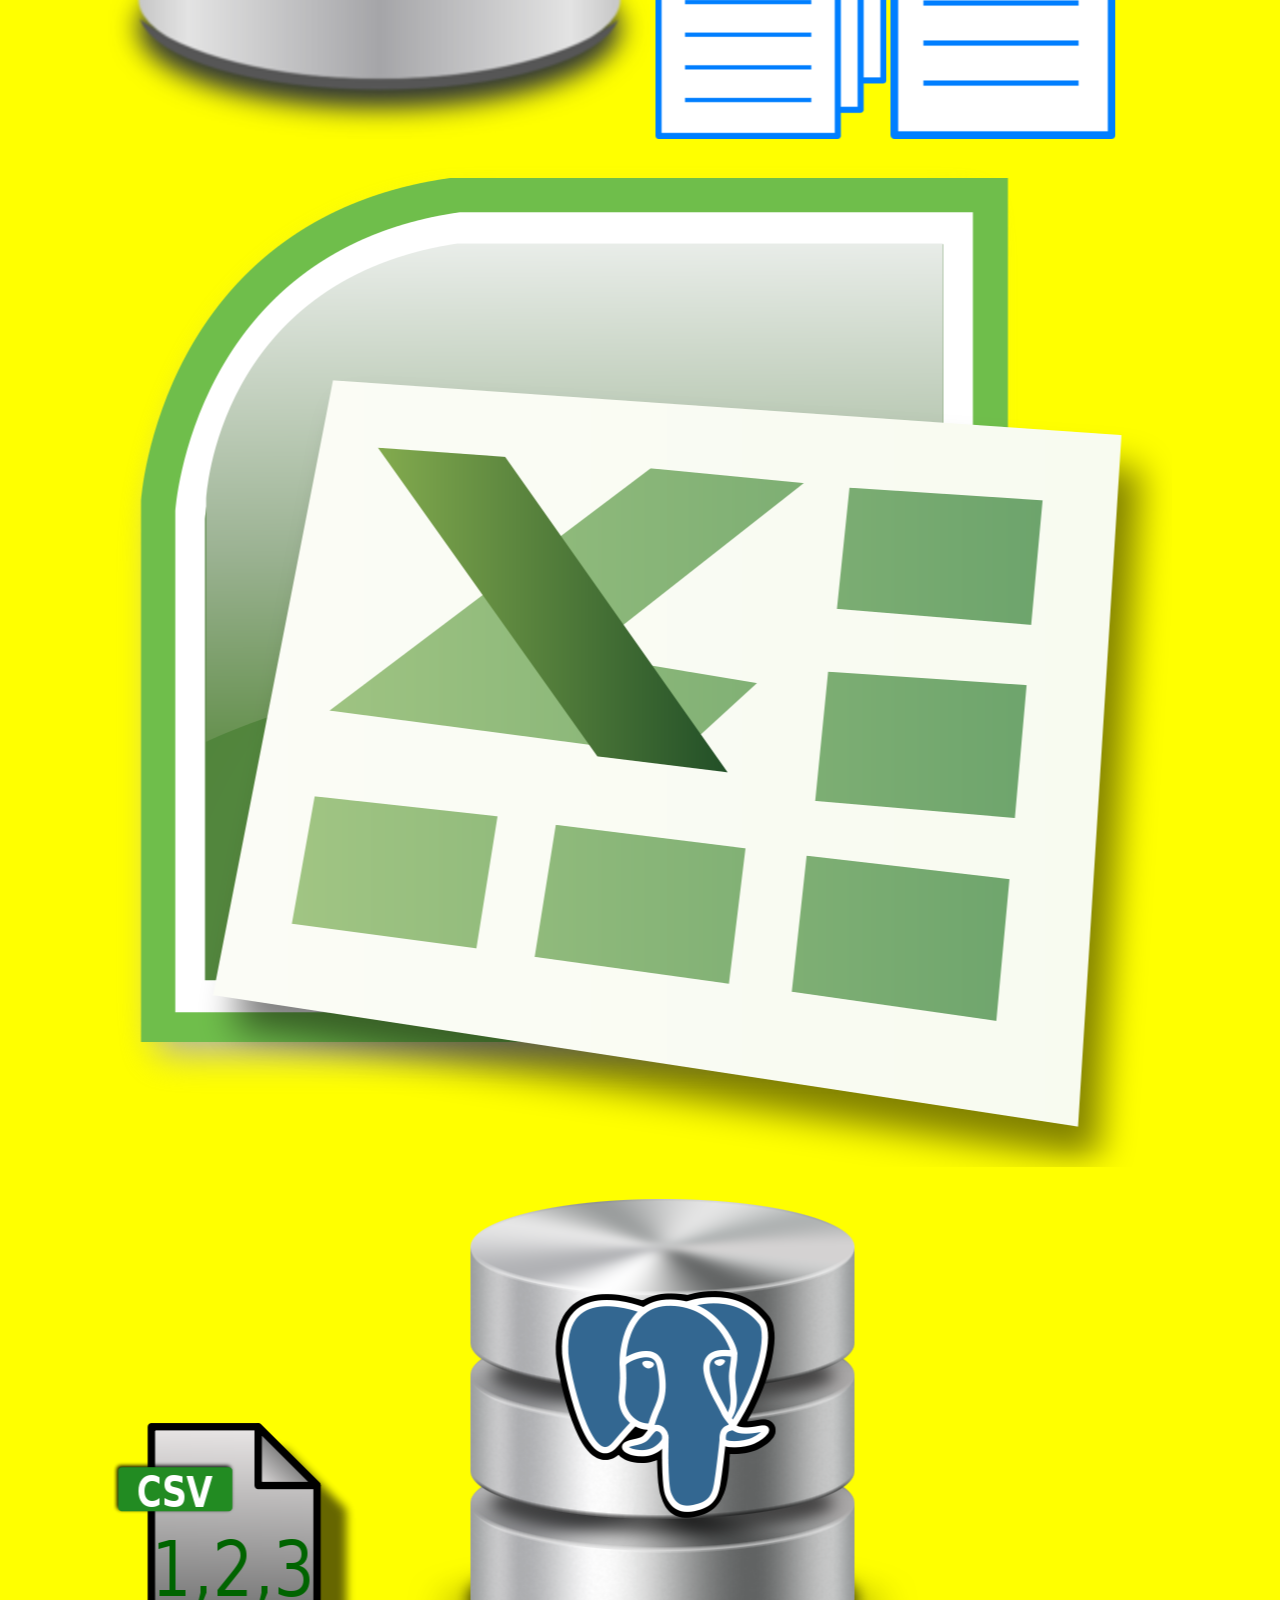
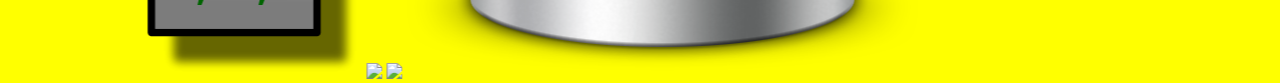
==== bi-presentation.html @ 2af7755d "Adding drilldown and drillup to API" ====
<html lang="en">
<head>
	<meta charset="utf-8" />
	<title>Business Intelligence</title>
	<link href="css/bi.css" rel="stylesheet" />
</head>
<body>
	<div id="impress">
		<div id="source" class="step" data-x="-1000" data-y="0">
			Place for All Sources
			<img src="images/backup-sql-server.png">
			<img src="images/database.png">
			<img src="images/doc.png">
			<img src="images/doc-md.png">
			<img src="images/excel.png">
			<img src="images/csv.png">
			<img src="images/mysql.png">
			<img src="images/oracle.png">
			<img src="images/postgres.png">

		</div>

			<div id="source-first" class="step" data-x="-1000" data-y="0" data-z="-1000" >Hola estoy dentro</div>
			<div id="source-second" class="step" data-x="-1000" data-y="0" data-z="-1000" >Hola estoy dentro</div>

		<div id="stage" class="step" data-x="0" data-y="0">
			Area Stage
		</div>
		<div id="dw" class="step" data-x="1000" data-y="0">
			Data Warehouse and Data Mart
		</div>
		<div id="report" class="step" data-x="2000" data-y="0">
			Dashboard and Reporting
		</div>
		<div id="overview" class="step" data-x="0" data-y="0" data-scale="5">
    </div>
	</div>

<script>
if ("ontouchstart" in document.documentElement) { 
    document.querySelector(".hint").innerHTML = "<p>Tap on the left or right to navigate</p>";
}
</script>
<script src="js/impress.js"></script>
<script>impress().init();</script>
</body>
</html>
---- css/bi.css ----
body{
	background-color: yellow; 
}
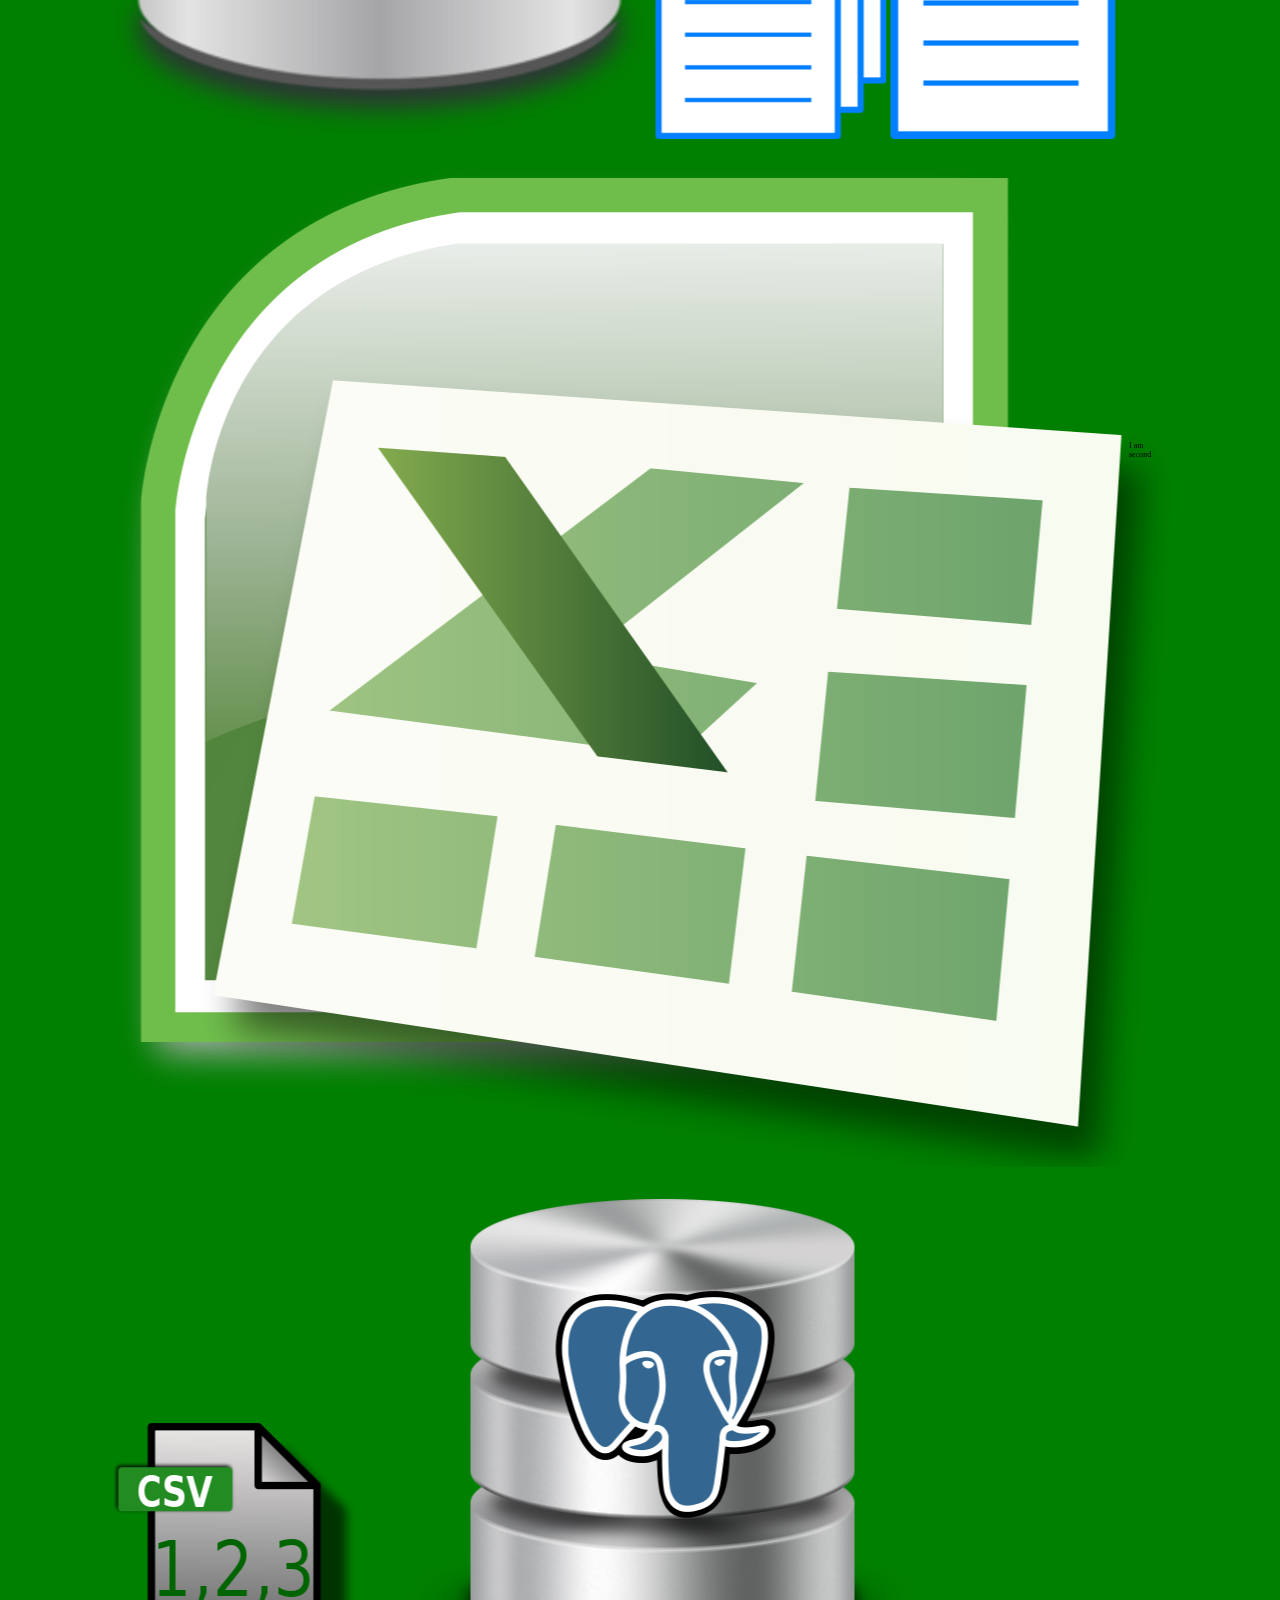
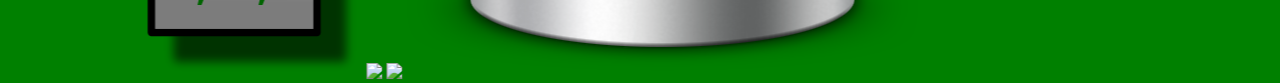
==== commit 6b007dde: "finished drill dow and drill up." ====
--- a/bi-presentation.html
+++ b/bi-presentation.html
@@ -21,7 +21,8 @@
 		</div>
 
 			<div id="source-first" class="step" data-x="-1000" data-y="0" data-z="-1000" >Hola estoy dentro</div>
-			<div id="source-second" class="step" data-x="-1000" data-y="0" data-z="-1000" >Hola estoy dentro</div>
+				<div id="first-test" class="step" data-x="-1000" data-y="0" data-z="-1500" >En el fondo</div>
+			<div id="source-second" class="step" data-x="0" data-y="0" data-z="-1000" >I am second</div>
 
 		<div id="stage" class="step" data-x="0" data-y="0">
 			Area Stage
--- a/css/bi.css
+++ b/css/bi.css
@@ -1,3 +1,3 @@
 body{
-	background-color: yellow; 
+	background-color: green; 
 }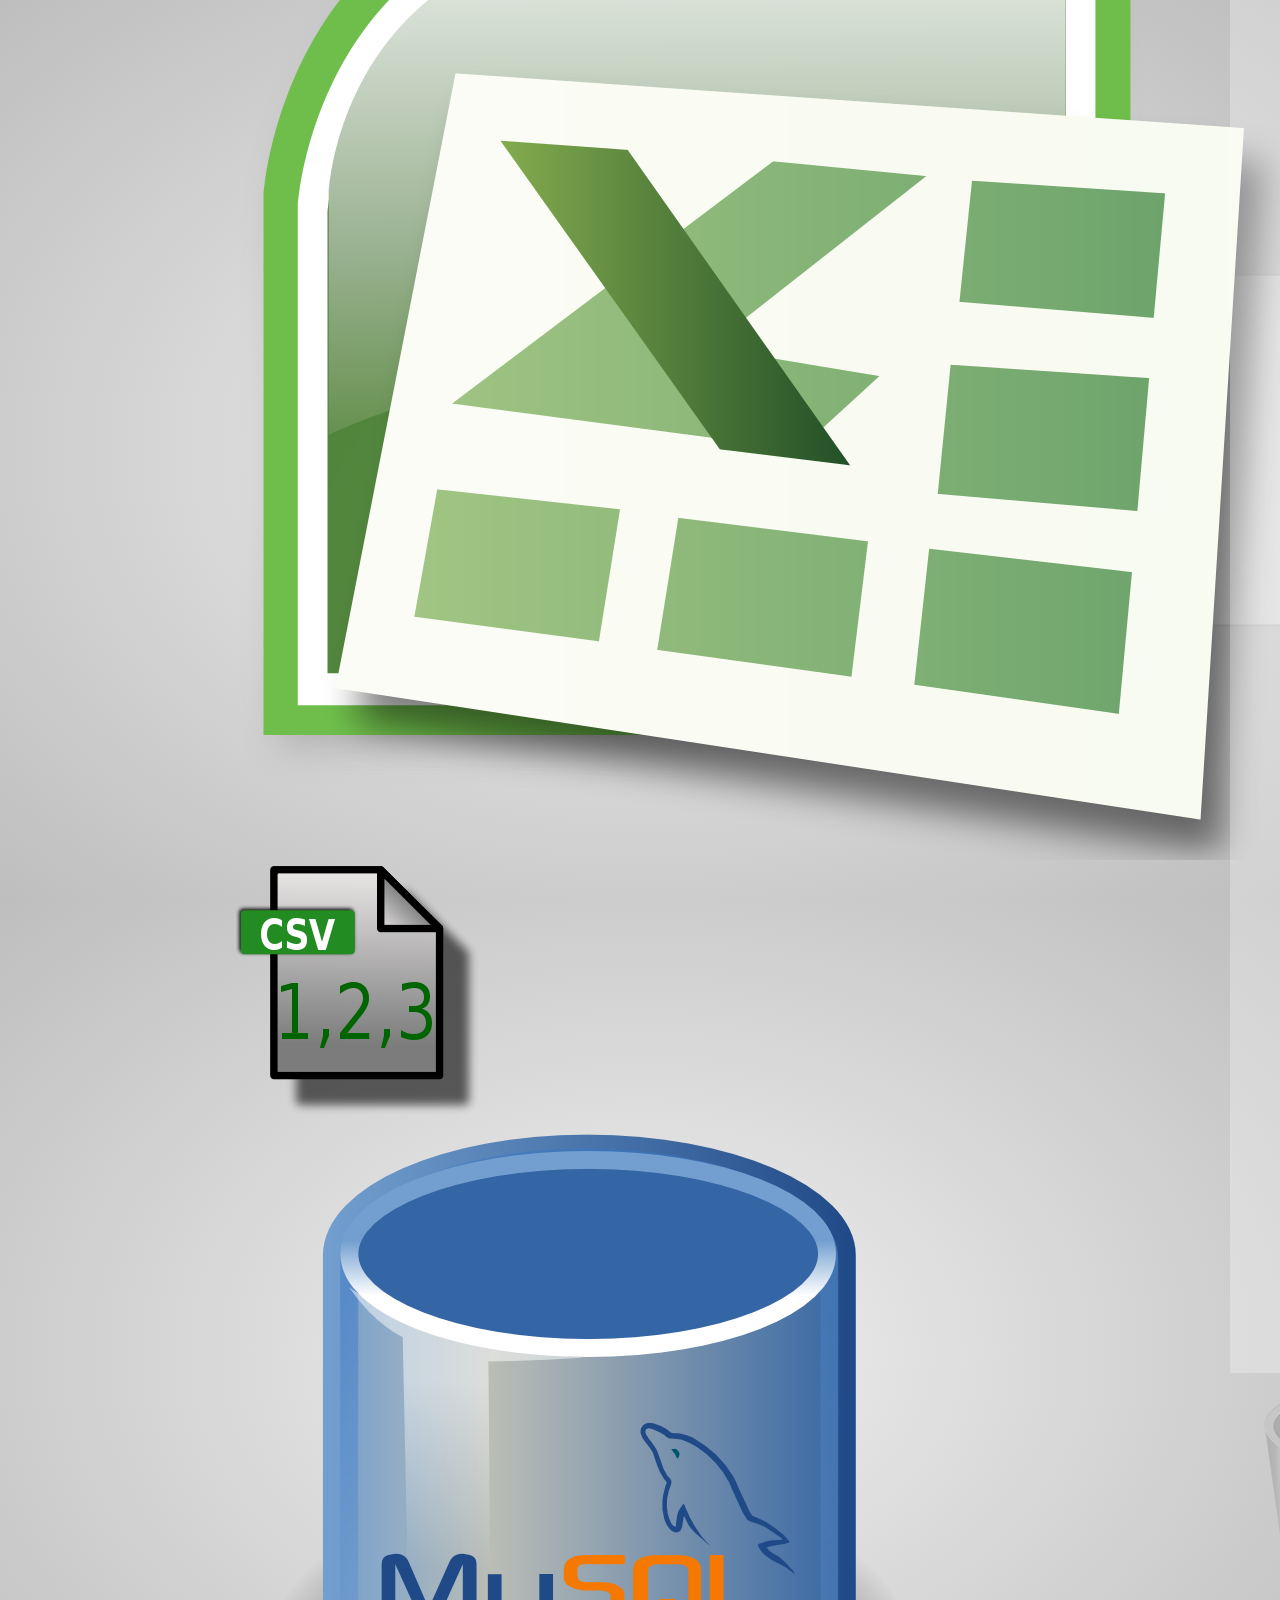
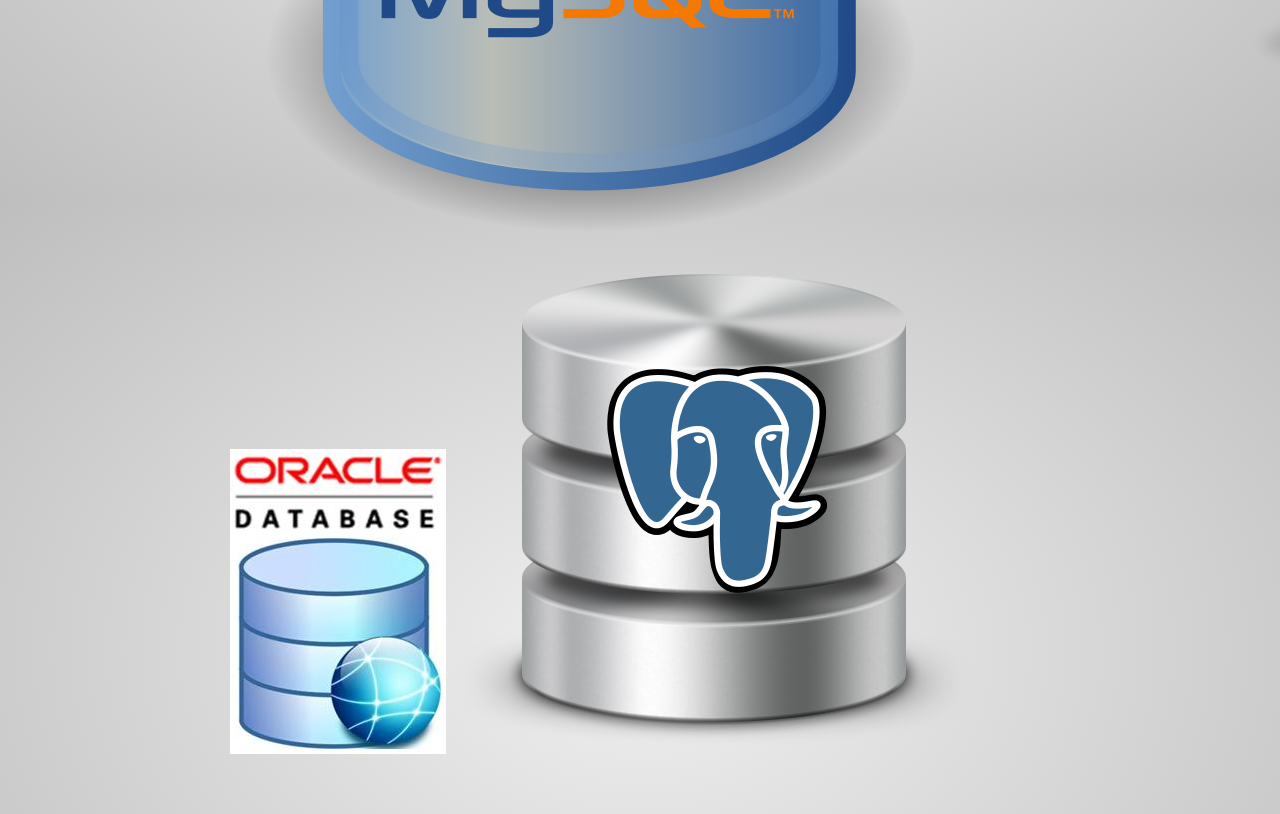
==== commit 6a870b6a: "upload more images" ====
--- a/bi-presentation.html
+++ b/bi-presentation.html
@@ -8,24 +8,31 @@
 	<div id="impress">
 		<div id="source" class="step" data-x="-1000" data-y="0">
 			Place for All Sources
-			<img src="images/backup-sql-server.png">
-			<img src="images/database.png">
-			<img src="images/doc.png">
-			<img src="images/doc-md.png">
-			<img src="images/excel.png">
-			<img src="images/csv.png">
-			<img src="images/mysql.png">
-			<img src="images/oracle.png">
-			<img src="images/postgres.png">
+			<img src="images/source/backup-sql-server.png">
+			<img src="images/source/database.png">
+			<img src="images/source/doc.png">
+			<img src="images/source/doc-md.png">
+			<img src="images/source/excel.png">
+			<img src="images/source/csv.png">
+			<img src="images/source/database-mysql.png">
+			<img src="images/source/oracle.jpg">
+			<img src="images/source/postgres.png">
 
 		</div>
 
-			<div id="source-first" class="step" data-x="-1000" data-y="0" data-z="-1000" >Hola estoy dentro</div>
+			<div id="source-first" class="step slide" data-x="-1000" data-y="0" data-z="-1000" >Hola estoy dentro</div>
 				<div id="first-test" class="step" data-x="-1000" data-y="0" data-z="-1500" >En el fondo</div>
-			<div id="source-second" class="step" data-x="0" data-y="0" data-z="-1000" >I am second</div>
+			<div id="source-second" class="step slide" data-x="0" data-y="0" data-z="-1000" >I am second</div>
 
 		<div id="stage" class="step" data-x="0" data-y="0">
 			Area Stage
+			<img src="images/stage/dataconvert.png">
+			<img src="images/stage/home-tab-excel.png">
+			<img src="images/stage/icon-clean.png">
+			<img src="images/stage/limpiar-base-de-datos.png">
+			<img src="images/stage/clean-shower.png">
+			<img src="images/stage/recicle.png">
+
 		</div>
 		<div id="dw" class="step" data-x="1000" data-y="0">
 			Data Warehouse and Data Mart
--- a/css/bi.css
+++ b/css/bi.css
@@ -1,3 +1,424 @@
-body{
-	background-color: green; 
-}+/*
+    So you like the style of impress.js demo?
+    Or maybe you are just curious how it was done?
+
+    You couldn't find a better place to find out!
+
+    Welcome to the stylesheet impress.js demo presentation.
+
+    Please remember that it is not meant to be a part of impress.js and is
+    not required by impress.js.
+    I expect that anyone creating a presentation for impress.js would create
+    their own set of styles.
+
+    But feel free to read through it and learn how to get the most of what
+    impress.js provides.
+
+    And let me be your guide.
+
+    Shall we begin?
+*/
+
+
+/*
+    We start with a good ol' reset.
+    That's the one by Eric Meyer http://meyerweb.com/eric/tools/css/reset/
+
+    You can probably argue if it is needed here, or not, but for sure it
+    doesn't do any harm and gives us a fresh start.
+*/
+
+html, body, div, span, applet, object, iframe,
+h1, h2, h3, h4, h5, h6, p, blockquote, pre,
+a, abbr, acronym, address, big, cite, code,
+del, dfn, em, img, ins, kbd, q, s, samp,
+small, strike, strong, sub, sup, tt, var,
+b, u, i, center,
+dl, dt, dd, ol, ul, li,
+fieldset, form, label, legend,
+table, caption, tbody, tfoot, thead, tr, th, td,
+article, aside, canvas, details, embed,
+figure, figcaption, footer, header, hgroup,
+menu, nav, output, ruby, section, summary,
+time, mark, audio, video {
+    margin: 0;
+    padding: 0;
+    border: 0;
+    font-size: 100%;
+    font: inherit;
+    vertical-align: baseline;
+}
+
+/* HTML5 display-role reset for older browsers */
+article, aside, details, figcaption, figure,
+footer, header, hgroup, menu, nav, section {
+    display: block;
+}
+body {
+    line-height: 1;
+}
+ol, ul {
+    list-style: none;
+}
+blockquote, q {
+    quotes: none;
+}
+blockquote:before, blockquote:after,
+q:before, q:after {
+    content: '';
+    content: none;
+}
+
+table {
+    border-collapse: collapse;
+    border-spacing: 0;
+}
+
+/*
+    Now here is when interesting things start to appear.
+
+    We set up <body> styles with default font and nice gradient in the background.
+    And yes, there is a lot of repetition there because of -prefixes but we don't
+    want to leave anybody behind.
+*/
+body {
+    font-family: 'PT Sans', sans-serif;
+    min-height: 740px;
+
+    background: rgb(215, 215, 215);
+    background: -webkit-gradient(radial, 50% 50%, 0, 50% 50%, 500, from(rgb(240, 240, 240)), to(rgb(190, 190, 190)));
+    background: -webkit-radial-gradient(rgb(240, 240, 240), rgb(190, 190, 190));
+    background:    -moz-radial-gradient(rgb(240, 240, 240), rgb(190, 190, 190));
+    background:     -ms-radial-gradient(rgb(240, 240, 240), rgb(190, 190, 190));
+    background:      -o-radial-gradient(rgb(240, 240, 240), rgb(190, 190, 190));
+    background:         radial-gradient(rgb(240, 240, 240), rgb(190, 190, 190));
+}
+
+/*
+    Now let's bring some text styles back ...
+*/
+b, strong { font-weight: bold }
+i, em { font-style: italic }
+
+/*
+    ... and give links a nice look.
+*/
+a {
+    color: inherit;
+    text-decoration: none;
+    padding: 0 0.1em;
+    background: rgba(255,255,255,0.5);
+    text-shadow: -1px -1px 2px rgba(100,100,100,0.9);
+    border-radius: 0.2em;
+
+    -webkit-transition: 0.5s;
+    -moz-transition:    0.5s;
+    -ms-transition:     0.5s;
+    -o-transition:      0.5s;
+    transition:         0.5s;
+}
+
+a:hover,
+a:focus {
+    background: rgba(255,255,255,1);
+    text-shadow: -1px -1px 2px rgba(100,100,100,0.5);
+}
+
+/*
+    Because the main point behind the impress.js demo is to demo impress.js
+    we display a fallback message for users with browsers that don't support
+    all the features required by it.
+
+    All of the content will be still fully accessible for them, but I want
+    them to know that they are missing something - that's what the demo is
+    about, isn't it?
+
+    And then we hide the message, when support is detected in the browser.
+*/
+
+.fallback-message {
+    font-family: sans-serif;
+    line-height: 1.3;
+
+    width: 780px;
+    padding: 10px 10px 0;
+    margin: 20px auto;
+
+    border: 1px solid #E4C652;
+    border-radius: 10px;
+    background: #EEDC94;
+}
+
+.fallback-message p {
+    margin-bottom: 10px;
+}
+
+.impress-supported .fallback-message {
+    display: none;
+}
+
+/*
+    Now let's style the presentation steps.
+
+    We start with basics to make sure it displays correctly in everywhere ...
+*/
+
+.step {
+    position: relative;
+    width: 900px;
+    padding: 40px;
+    margin: 20px auto;
+
+    -webkit-box-sizing: border-box;
+    -moz-box-sizing:    border-box;
+    -ms-box-sizing:     border-box;
+    -o-box-sizing:      border-box;
+    box-sizing:         border-box;
+
+    font-family: 'PT Serif', georgia, serif;
+    font-size: 48px;
+    line-height: 1.5;
+}
+
+/*
+    ... and we enhance the styles for impress.js.
+
+    Basically we remove the margin and make inactive steps a little bit transparent.
+*/
+.impress-enabled .step {
+    margin: 0;
+    opacity: 0.3;
+
+    -webkit-transition: opacity 1s;
+    -moz-transition:    opacity 1s;
+    -ms-transition:     opacity 1s;
+    -o-transition:      opacity 1s;
+    transition:         opacity 1s;
+}
+
+.impress-enabled .step.active { opacity: 1 }
+
+/*
+    These 'slide' step styles were heavily inspired by HTML5 Slides:
+    http://html5slides.googlecode.com/svn/trunk/styles.css
+
+    ;)
+
+    They cover everything what you see on first three steps of the demo.
+*/
+.slide {
+    display: block;
+
+    width: 900px;
+    height: 700px;
+    padding: 40px 60px;
+
+    background-color: white;
+    border: 1px solid rgba(0, 0, 0, .3);
+    border-radius: 10px;
+    box-shadow: 0 2px 6px rgba(0, 0, 0, .1);
+
+    color: rgb(102, 102, 102);
+    text-shadow: 0 2px 2px rgba(0, 0, 0, .1);
+
+    font-family: 'Open Sans', Arial, sans-serif;
+    font-size: 30px;
+    line-height: 36px;
+    letter-spacing: -1px;
+}
+
+.slide q {
+    display: block;
+    font-size: 50px;
+    line-height: 72px;
+
+    margin-top: 100px;
+}
+
+.slide q strong {
+    white-space: nowrap;
+}
+
+/*
+    We also make other steps visible and give them a pointer cursor using the
+    `impress-on-` class.
+*/
+.impress-on-overview .step {
+    opacity: 1;
+    cursor: pointer;
+}
+
+
+/*
+    Now, when we have all the steps styled let's give users a hint how to navigate
+    around the presentation.
+
+    The best way to do this would be to use JavaScript, show a delayed hint for a
+    first time users, then hide it and store a status in cookie or localStorage...
+
+    But I wanted to have some CSS fun and avoid additional scripting...
+
+    Let me explain it first, so maybe the transition magic will be more readable
+    when you read the code.
+
+    First of all I wanted the hint to appear only when user is idle for a while.
+    You can't detect the 'idle' state in CSS, but I delayed a appearing of the
+    hint by 5s using transition-delay.
+
+    You also can't detect in CSS if the user is a first-time visitor, so I had to
+    make an assumption that I'll only show the hint on the first step. And when
+    the step is changed hide the hint, because I can assume that user already
+    knows how to navigate.
+
+    To summarize it - hint is shown when the user is on the first step for longer
+    than 5 seconds.
+
+    The other problem I had was caused by the fact that I wanted the hint to fade
+    in and out. It can be easily achieved by transitioning the opacity property.
+    But that also meant that the hint was always on the screen, even if totally
+    transparent. It covered part of the screen and you couldn't correctly clicked
+    through it.
+    Unfortunately you cannot transition between display `block` and `none` in pure
+    CSS, so I needed a way to not only fade out the hint but also move it out of
+    the screen.
+
+    I solved this problem by positioning the hint below the bottom of the screen
+    with CSS transform and moving it up to show it. But I also didn't want this move
+    to be visible. I wanted the hint only to fade in and out visually, so I delayed
+    the fade in transition, so it starts when the hint is already in its correct
+    position on the screen.
+
+    I know, it sounds complicated ... maybe it would be easier with the code?
+*/
+
+.hint {
+    /*
+        We hide the hint until presentation is started and from browsers not supporting
+        impress.js, as they will have a linear scrollable view ...
+    */
+    display: none;
+
+    /*
+        ... and give it some fixed position and nice styles.
+    */
+    position: fixed;
+    left: 0;
+    right: 0;
+    bottom: 200px;
+
+    background: rgba(0,0,0,0.5);
+    color: #EEE;
+    text-align: center;
+
+    font-size: 50px;
+    padding: 20px;
+
+    z-index: 100;
+
+    /*
+        By default we don't want the hint to be visible, so we make it transparent ...
+    */
+    opacity: 0;
+
+    /*
+        ... and position it below the bottom of the screen (relative to it's fixed position)
+    */
+    -webkit-transform: translateY(400px);
+    -moz-transform:    translateY(400px);
+    -ms-transform:     translateY(400px);
+    -o-transform:      translateY(400px);
+    transform:         translateY(400px);
+
+    /*
+        Now let's imagine that the hint is visible and we want to fade it out and move out
+        of the screen.
+
+        So we define the transition on the opacity property with 1s duration and another
+        transition on transform property delayed by 1s so it will happen after the fade out
+        on opacity finished.
+
+        This way user will not see the hint moving down.
+    */
+    -webkit-transition: opacity 1s, -webkit-transform 0.5s 1s;
+    -moz-transition:    opacity 1s,    -moz-transform 0.5s 1s;
+    -ms-transition:     opacity 1s,     -ms-transform 0.5s 1s;
+    -o-transition:      opacity 1s,      -o-transform 0.5s 1s;
+    transition:         opacity 1s,         transform 0.5s 1s;
+}
+
+/*
+    Now we 'enable' the hint when presentation is initialized ...
+*/
+.impress-enabled .hint { display: block }
+
+/*
+    ... and we will show it when the first step (with id 'bored') is active.
+*/
+.impress-on-bored .hint {
+    /*
+        We remove the transparency and position the hint in its default fixed
+        position.
+    */
+    opacity: 1;
+
+    -webkit-transform: translateY(0px);
+    -moz-transform:    translateY(0px);
+    -ms-transform:     translateY(0px);
+    -o-transform:      translateY(0px);
+    transform:         translateY(0px);
+
+    /*
+        Now for fade in transition we have the oposite situation from the one
+        above.
+
+        First after 4.5s delay we animate the transform property to move the hint
+        into its correct position and after that we fade it in with opacity
+        transition.
+    */
+    -webkit-transition: opacity 1s 5s, -webkit-transform 0.5s 4.5s;
+    -moz-transition:    opacity 1s 5s,    -moz-transform 0.5s 4.5s;
+    -ms-transition:     opacity 1s 5s,     -ms-transform 0.5s 4.5s;
+    -o-transition:      opacity 1s 5s,      -o-transform 0.5s 4.5s;
+    transition:         opacity 1s 5s,         transform 0.5s 4.5s;
+}
+
+/*
+    And as the last thing there is a workaround for quite strange bug.
+    It happens a lot in Chrome. I don't remember if I've seen it in Firefox.
+
+    Sometimes the element positioned in 3D (especially when it's moved back
+    along Z axis) is not clickable, because it falls 'behind' the <body>
+    element.
+
+    To prevent this, I decided to make <body> non clickable by setting
+    pointer-events property to `none` value.
+    Value if this property is inherited, so to make everything else clickable
+    I bring it back on the #impress element.
+
+    If you want to know more about `pointer-events` here are some docs:
+    https://developer.mozilla.org/en/CSS/pointer-events
+
+    There is one very important thing to notice about this workaround - it makes
+    everything 'unclickable' except what's in #impress element.
+
+    So use it wisely ... or don't use at all.
+*/
+.impress-enabled          { pointer-events: none }
+.impress-enabled #impress { pointer-events: auto }
+
+/*
+    There is one funny thing I just realized.
+
+    Thanks to this workaround above everything except #impress element is invisible
+    for click events. That means that the hint element is also not clickable.
+    So basically all of this transforms and delayed transitions trickery was probably
+    not needed at all...
+
+    But it was fun to learn about it, wasn't it?
+*/
+
+/*
+    That's all I have for you in this file.
+    Thanks for reading. I hope you enjoyed it at least as much as I enjoyed writing it
+    for you.
+*/
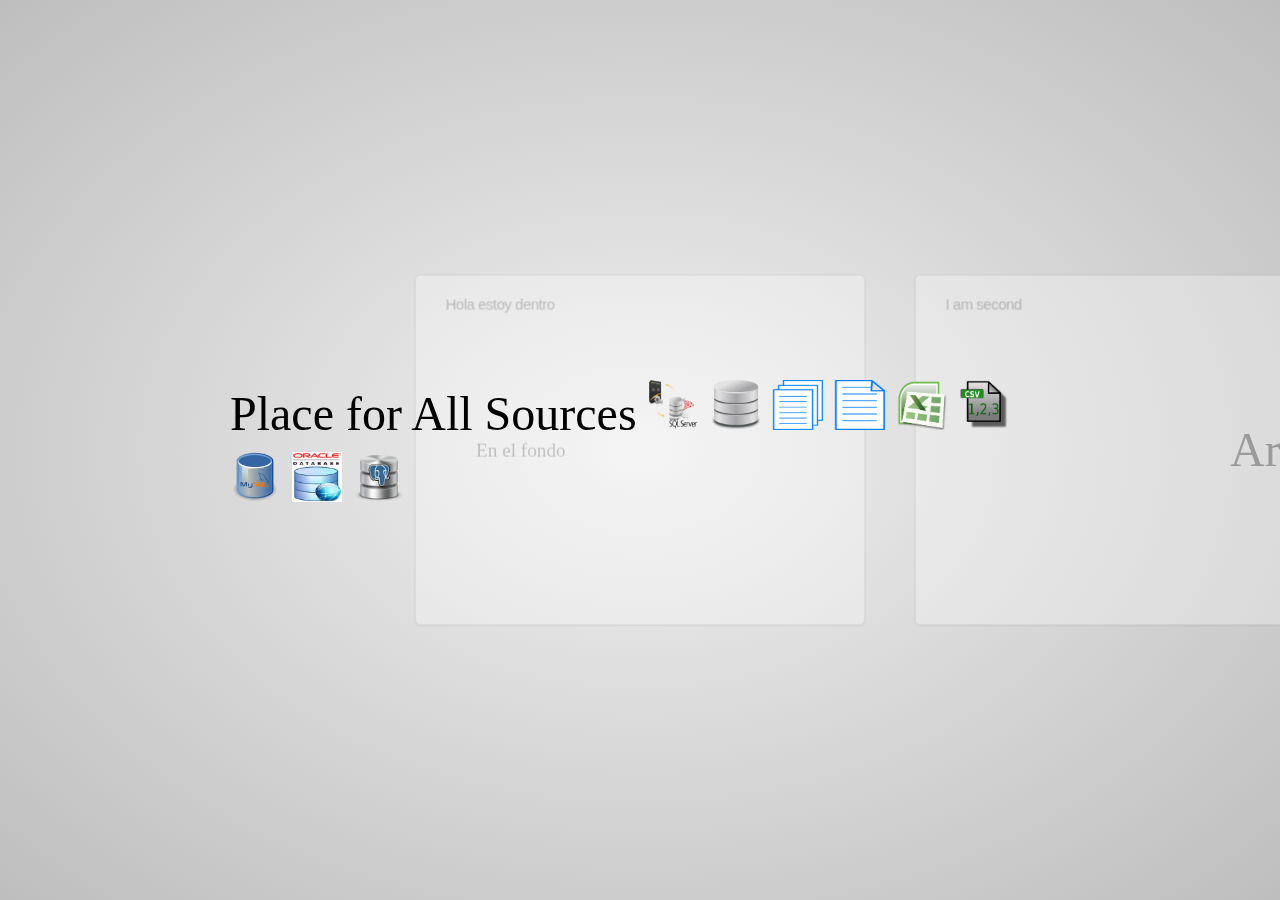
==== commit d2bee8a9: "create new folder by area" ====
--- a/bi-presentation.html
+++ b/bi-presentation.html
@@ -8,15 +8,15 @@
 	<div id="impress">
 		<div id="source" class="step" data-x="-1000" data-y="0">
 			Place for All Sources
-			<img src="images/source/backup-sql-server.png">
-			<img src="images/source/database.png">
-			<img src="images/source/doc.png">
-			<img src="images/source/doc-md.png">
-			<img src="images/source/excel.png">
-			<img src="images/source/csv.png">
-			<img src="images/source/database-mysql.png">
-			<img src="images/source/oracle.jpg">
-			<img src="images/source/postgres.png">
+			<img src="images/source/backup-sql-server.png" width="50" height="50">
+			<img src="images/source/database.png" width="50" height="50">
+			<img src="images/source/doc.png" width="50" height="50">
+			<img src="images/source/doc-md.png" width="50" height="50">
+			<img src="images/source/excel.png" width="50" height="50">
+			<img src="images/source/csv.png" width="50" height="50">
+			<img src="images/source/database-mysql.png" width="50" height="50">
+			<img src="images/source/oracle.jpg" width="50" height="50">
+			<img src="images/source/postgres.png" width="50" height="50">
 
 		</div>
 
@@ -26,12 +26,12 @@
 
 		<div id="stage" class="step" data-x="0" data-y="0">
 			Area Stage
-			<img src="images/stage/dataconvert.png">
-			<img src="images/stage/home-tab-excel.png">
-			<img src="images/stage/icon-clean.png">
-			<img src="images/stage/limpiar-base-de-datos.png">
-			<img src="images/stage/clean-shower.png">
-			<img src="images/stage/recicle.png">
+			<img src="images/stage/dataconvert.png" width="50" height="50">
+			<img src="images/stage/home-tab-excel.png" width="50" height="50">
+			<img src="images/stage/icon-clean.png" width="50" height="50">
+			<img src="images/stage/limpiar-base-de-datos.png" width="50" height="50">
+			<img src="images/stage/clean-shower.png" width="50" height="50">
+			<img src="images/stage/recicle.png" width="50" height="50">
 
 		</div>
 		<div id="dw" class="step" data-x="1000" data-y="0">
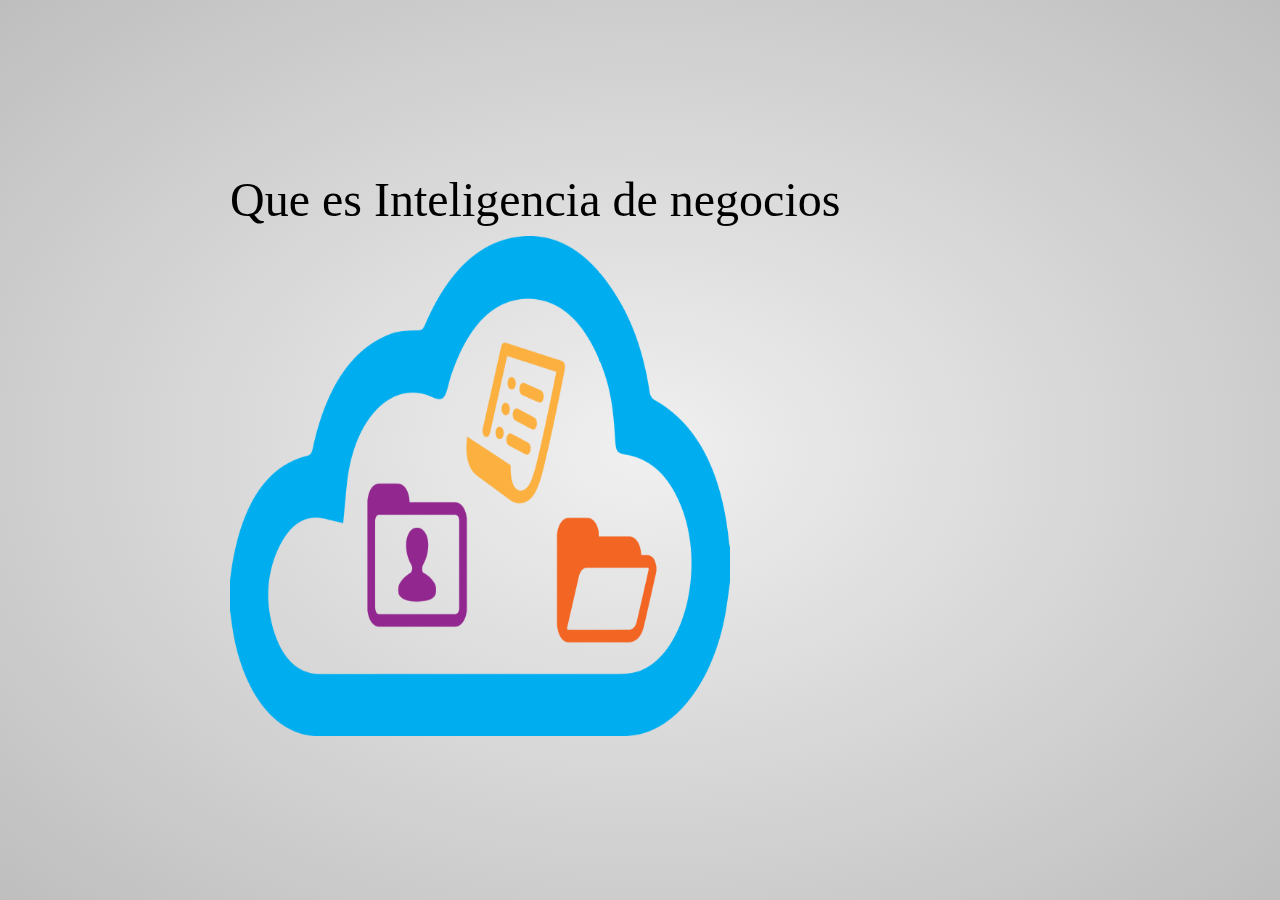
==== commit 415c4034: "Add more images change opacity" ====
--- a/bi-presentation.html
+++ b/bi-presentation.html
@@ -6,6 +6,23 @@
 </head>
 <body>
 	<div id="impress">
+    <div id="presentation" class="step" data-x="-2000" data-y="0">
+        Que es Inteligencia de negocios
+        <img src="images/data/accessibility.png" width="500" height="500">
+    </div>   
+      <div id="presentation-text" class="step" data-x="-2000" data-y="0" data-z="-2000">
+        <img src="images/data/text.png" width="300" height="300">
+      </div>
+      <div id="presentation-number" class="step" data-x="-2000" data-y="0" data-z="-2000">
+        <img src="images/data/number.png" width="300" height="300">
+      </div>
+      <div id="presentation-music" class="step" data-x="-2000" data-y="0" data-z="-2000">
+        <img src="images/data/music_note.png" width="300" height="300">
+      </div>
+      <div id="presentation-video" class="step" data-x="-2000" data-y="0" data-z="-2000">
+        <img src="images/data/video.png" width="300" height="300">
+      </div>  
+
 		<div id="source" class="step" data-x="-1000" data-y="0">
 			Place for All Sources
 			<img src="images/source/backup-sql-server.png" width="50" height="50">
--- a/css/bi.css
+++ b/css/bi.css
@@ -187,7 +187,7 @@
 */
 .impress-enabled .step {
     margin: 0;
-    opacity: 0.3;
+    opacity: 0;
 
     -webkit-transition: opacity 1s;
     -moz-transition:    opacity 1s;
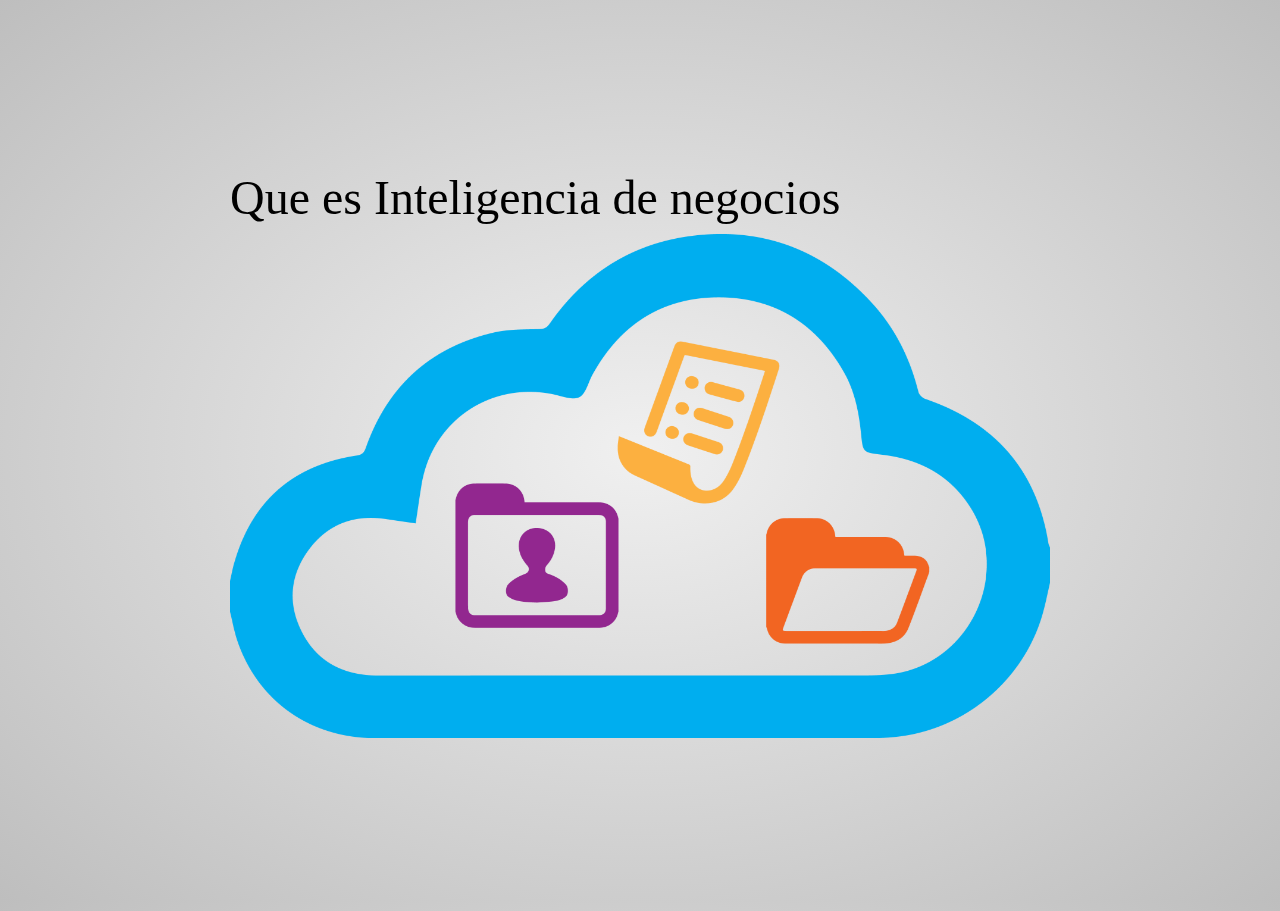
==== commit fe52e2aa: "bit fix for all images" ====
--- a/bi-presentation.html
+++ b/bi-presentation.html
@@ -8,19 +8,20 @@
 	<div id="impress">
     <div id="presentation" class="step" data-x="-2000" data-y="0">
         Que es Inteligencia de negocios
-        <img src="images/data/accessibility.png" width="500" height="500">
+      
+        <img src="images/data/accessibility.png">
     </div>   
       <div id="presentation-text" class="step" data-x="-2000" data-y="0" data-z="-2000">
-        <img src="images/data/text.png" width="300" height="300">
+        <img src="images/data/text.png">
       </div>
       <div id="presentation-number" class="step" data-x="-2000" data-y="0" data-z="-2000">
-        <img src="images/data/number.png" width="300" height="300">
+        <img src="images/data/number.png" >
       </div>
       <div id="presentation-music" class="step" data-x="-2000" data-y="0" data-z="-2000">
-        <img src="images/data/music_note.png" width="300" height="300">
+        <img src="images/data/music_note.png">
       </div>
       <div id="presentation-video" class="step" data-x="-2000" data-y="0" data-z="-2000">
-        <img src="images/data/video.png" width="300" height="300">
+        <img src="images/data/video.png">
       </div>  
 
 		<div id="source" class="step" data-x="-1000" data-y="0">
--- a/css/bi.css
+++ b/css/bi.css
@@ -422,3 +422,9 @@
     Thanks for reading. I hope you enjoyed it at least as much as I enjoyed writing it
     for you.
 */
+
+
+img {
+ max-width: 100%;
+ height: auto;
+}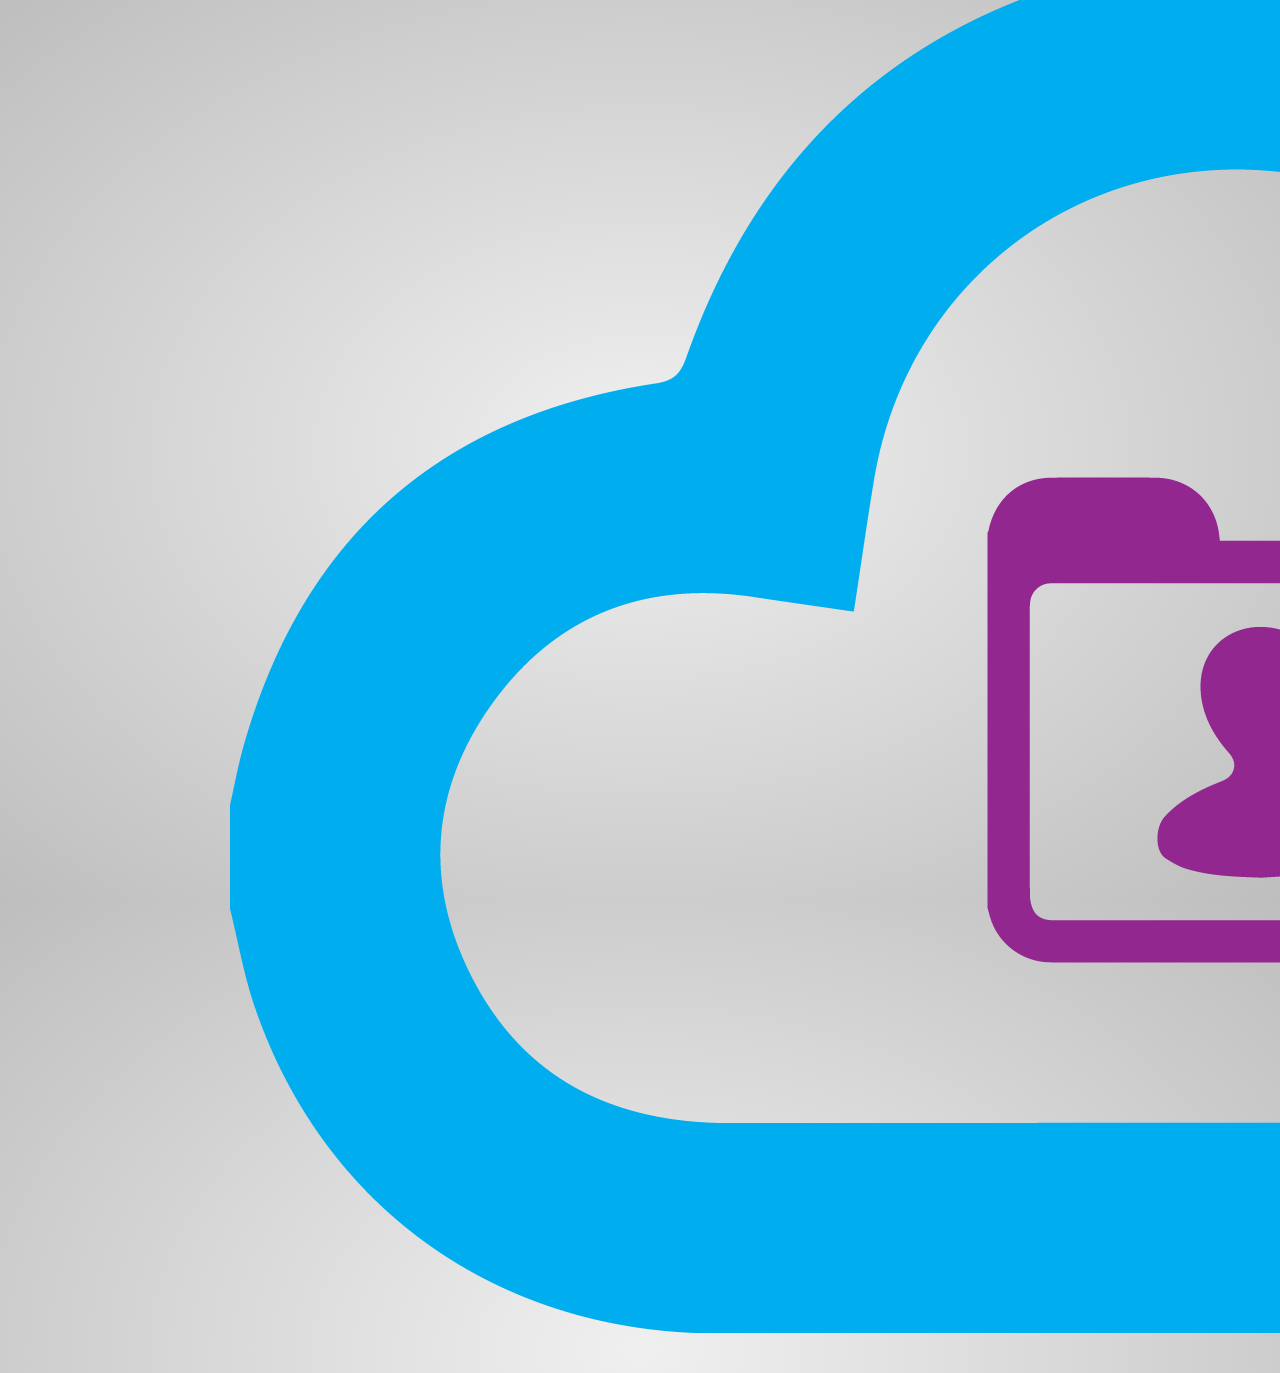
==== commit 11c8c3d3: "Images added." ====
--- a/bi-presentation.html
+++ b/bi-presentation.html
@@ -23,6 +23,10 @@
       <div id="presentation-video" class="step" data-x="-2000" data-y="0" data-z="-2000">
         <img src="images/data/video.png">
       </div>  
+
+    <div id="bi" class="step" data-x="-2000" data-y="-2000" data-z="0">
+        <img src="images/bi/life_cycle.png">
+    </div>
 
 		<div id="source" class="step" data-x="-1000" data-y="0">
 			Place for All Sources
--- a/css/bi.css
+++ b/css/bi.css
@@ -424,7 +424,3 @@
 */
 
 
-img {
- max-width: 100%;
- height: auto;
-}